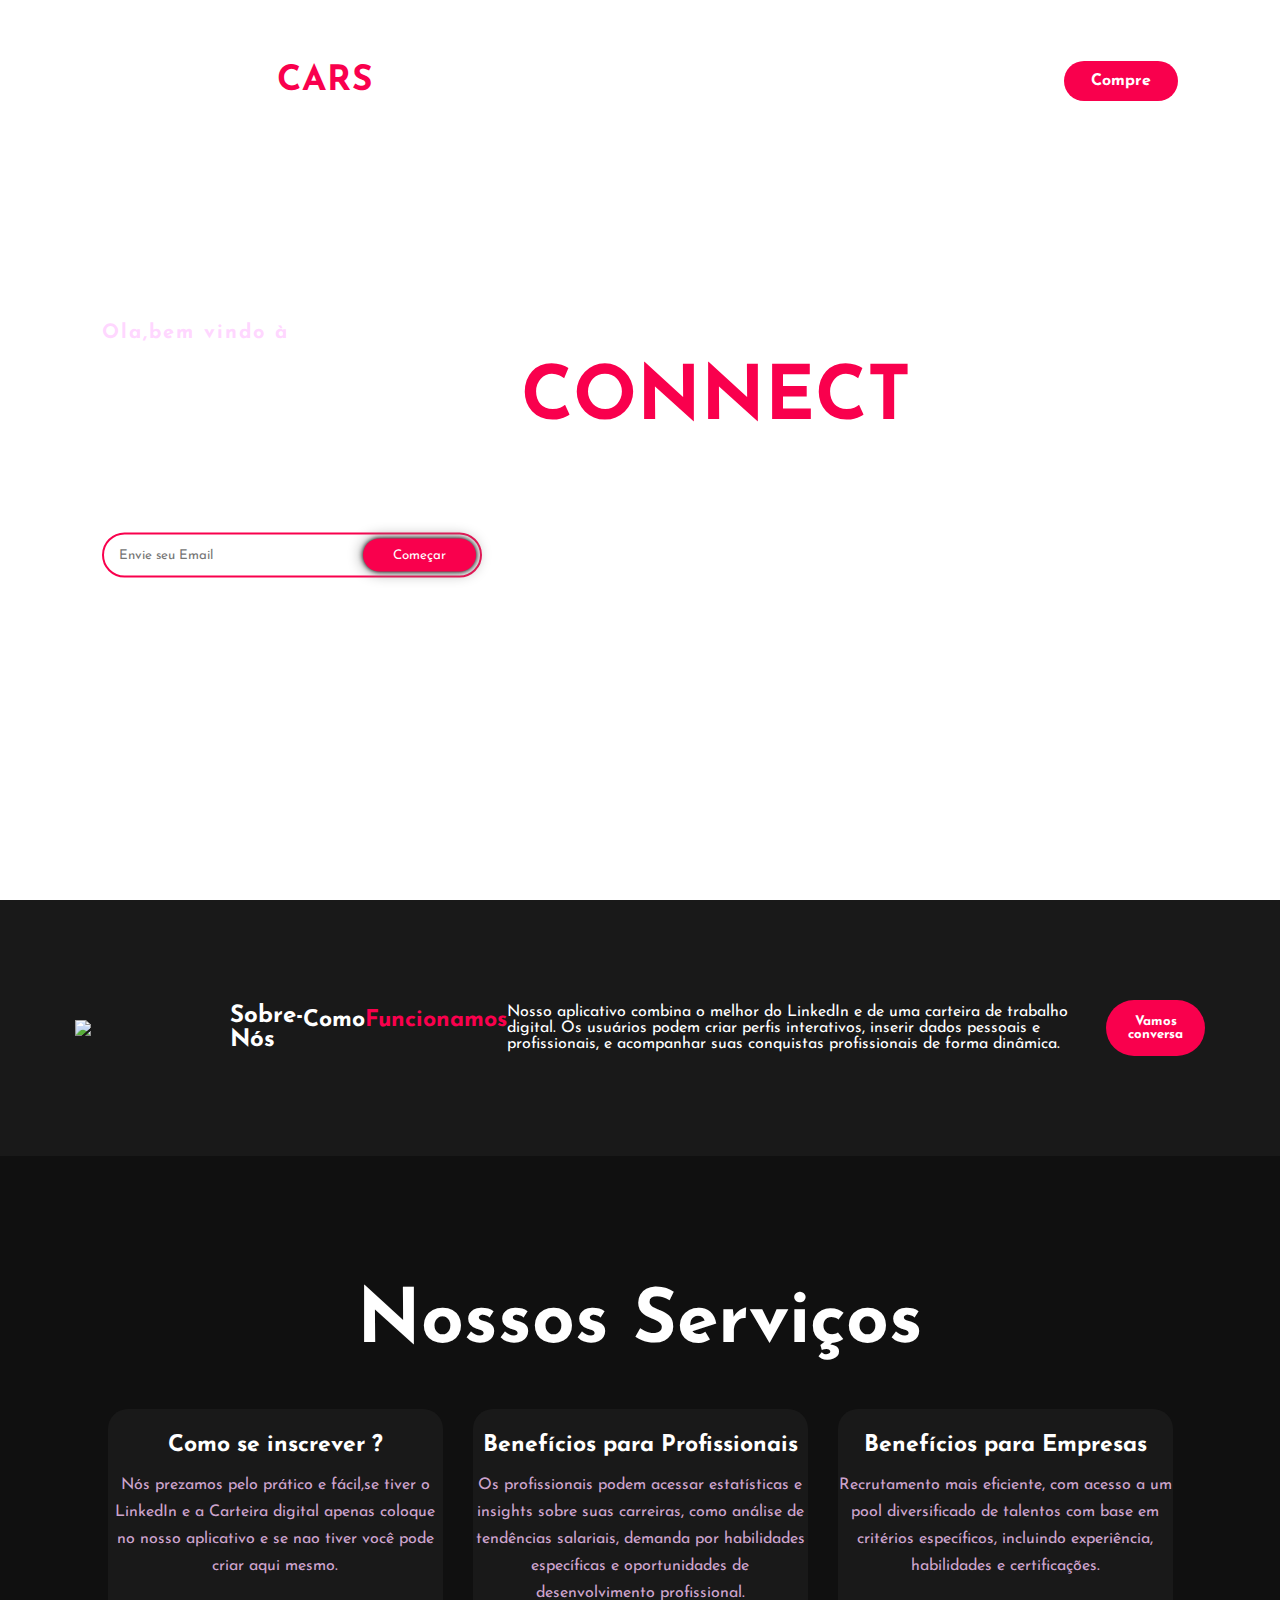
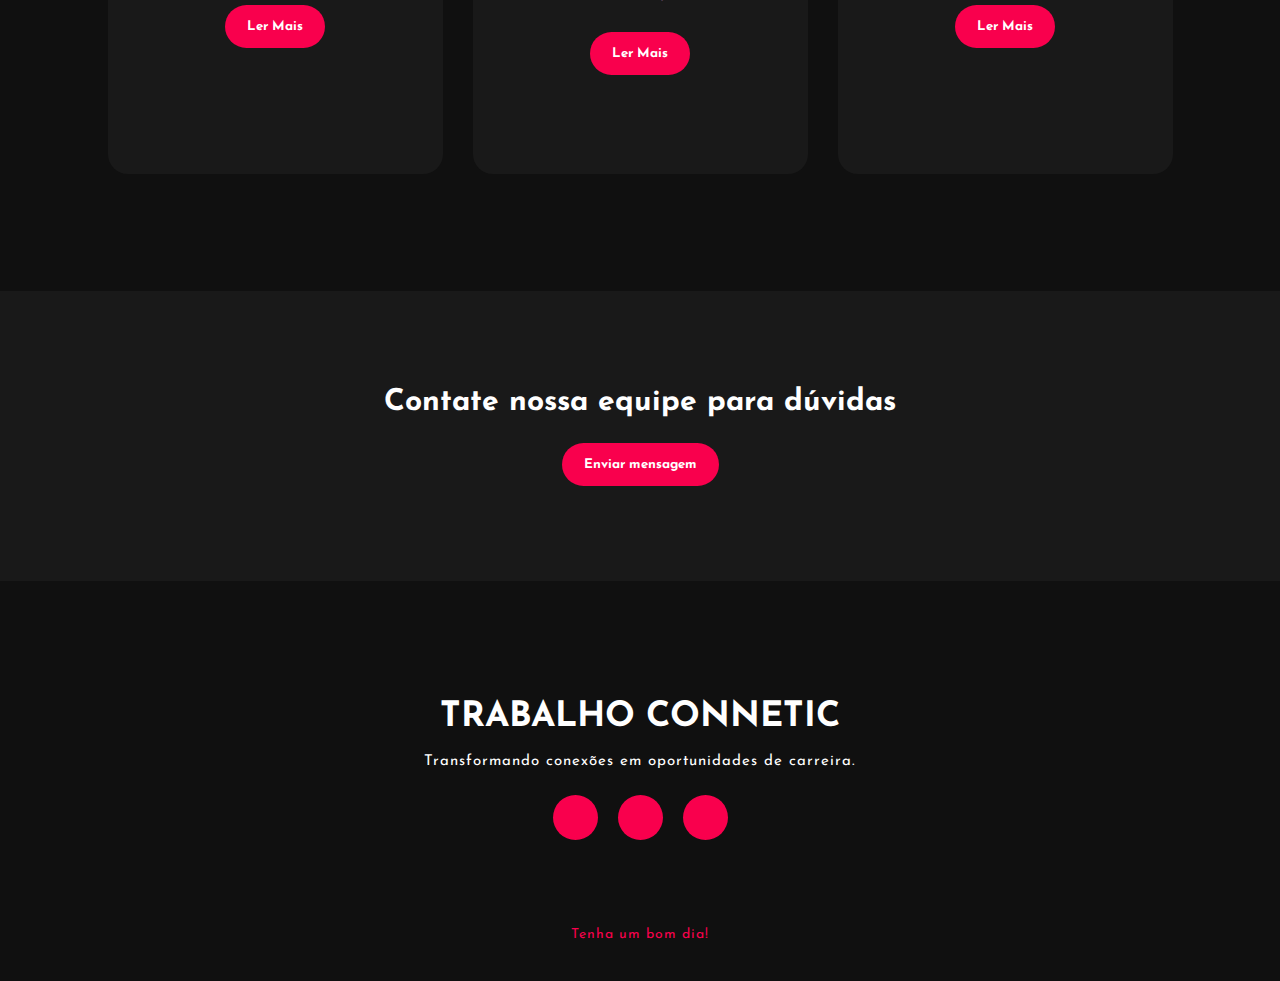
==== principal.html @ 6eb7e1a6 "Atualizar o principal.html" ====
<!DOCTYPE html>
<html lang="pt-br">
<head>
    <meta charset="UTF-8">
    <meta http-equiv="X-UA-Compatible" content="IE=edge">
    <meta name="viewport" content="width=device-width, initial-scale=1.0">
    <link rel="stylesheet" href="page1.css">
    <link rel="preconnect" href="https://fonts.gstatic.com">
    <link href="https://fonts.googleapis.com/css2?family=Josefin+Sans:ital,wght@0,100;0,200;0,300;0,400;0,500;0,600;0,700;1,100;1,200;1,300;1,400;1,500;1,600;1,700&display=swap" rel="stylesheet">
    <link rel="stylesheet" href="https://cdnjs.cloudflare.com/ajax/libs/font-awesome/5.15.3/css/all.min.css" integrity="sha512-iBBXm8fW90+nuLcSKlbmrPcLa0OT92xO1BIsZ+ywDWZCvqsWgccV3gFoRBv0z+8dLJgyAHIhR35VZc2oM/gI1w==" crossorigin="anonymous" referrerpolicy="no-referrer" />
    <title>EXTIMAN CARS</title>
</head>
<body>
    <body style="background-image: url('https://png.pngtree.com/background/20230412/original/pngtree-city-%E2%80%8B%E2%80%8Bhighway-car-chase-advertising-background-picture-image_2401420.jpg');">
    <!---Cabeçalho-Main-->

    <div class="background">
        <nav>
            <h2 class="logo">EXTIMAN<span>CARS</span></h2><!--Logo-->
            <ul class="cabeçalho-link">
                <li><a href="page1.html">Vendas</a></li>
                <li><a href="page2.html">Carros mais Vendidos</a></li>
                <li><a href="page3.html">Pacotes Sazonais</a></li>
                <li><a href="page4.html">Avaliação</a></li>
                <li><a href="page5.html">Meu Carrinho</a></li>
            </ul><!--cabeçalho-link-->
            <a href="#" class="btn">Compre</a>
        </nav>

        <div class="Main">
            <h4>Ola,bem vindo à </h4>
            <h1>TRABALHO<span>CONNECT</span></h1>
            <h3>Nós somos um aplicativo que junta a carteirade trabalho junto com o LinkedIn</h3>
            <div class="Container-btn">
                <form>
                    <input type="email" nome="email" id="mail" placeholder="Envie seu Email">
                    <input type="submit" name="submit" value="Começar">
                </form>
            </div><!--Container-btn-->
        </div><!--Main-->
    </div><!--background-->


    <!--Começo-da-seção-sobre-->

    <section class="background-color-Sobre">
        <div class="main-sobre">
            <img src="carro5.png">
                <h2>Sobre-Nós</h2>
                <h5>Como<span>Funcionamos</span></h5>
                <p2>Nosso aplicativo combina o melhor do LinkedIn e de uma carteira de trabalho digital. Os usuários podem criar perfis interativos, inserir dados pessoais e profissionais, e acompanhar suas conquistas profissionais de forma dinâmica.</p2>
                <button type="button">Vamos conversa</button><!--Button-->
            </div><!--Text-sobre-->
        </div><!--main-sobre-->
    </section><!--background-color-Sobre-->

    <!--Começo-da-seção-nossos-serviços-->

    <div class="Container-serviços">
        <div class="title">
            <h2>Nossos Serviços</h2>
        </div><!--title-->

        <div class="Caixa">
            <div class="Card">
                <i class="fas fa-bars"></i>
                <h5>Como se inscrever ?</h5>
                <div class="Paragrafo-button">
                    <p>Nós prezamos pelo prático e fácil,se tiver o LinkedIn e a Carteira digital apenas coloque no nosso aplicativo e se nao tiver você pode criar aqui mesmo.</p>
                    <button type="button">Ler Mais</button><!--button-->
                </div><!--Paragrafo-button-->
            </div><!--Card-->

            <div class="Card">
                <i class="fas fa-user"></i>
                <h5>Benefícios para Profissionais</h5>
                <div class="Paragrafo-button">
                    <p>Os profissionais podem acessar estatísticas e insights sobre suas carreiras, como análise de tendências salariais, demanda por habilidades específicas e oportunidades de desenvolvimento profissional.</p>
                    <button type="button">Ler Mais</button><!--button-->
                </div><!--Paragrafo-button-->
            </div><!--Card-->

            <div class="Card">
                <i class="fas fa-bell"></i>
                <h5>Benefícios para Empresas</h5>
                <div class="Paragrafo-button">
                    <p>Recrutamento mais eficiente, com acesso a um pool diversificado de talentos com base em critérios específicos, incluindo experiência, habilidades e certificações. </p>
                    <button type="button">Ler Mais</button><!--button-->
                </div><!--Paragrafo-button-->
            </div><!--Card-->
        </div><!--Caixa-->
    </div><!--Conatiner-serviços-->

    <!--Contatos-->
    <div class="me-contate">
        <p>Contate nossa equipe para dúvidas</p>
        <button type="button">Enviar mensagem</button><!--button-->
    </div><!--me-contate-->

    <!--Rodapé--->
    <footer>
          <h6>TRABALHO CONNETIC</h6>
        <p>Transformando conexões em oportunidades de carreira.</p>
        <div class="Redes-sociais">
            <a href="#"><i class="fab fa-facebook-f"></i></a>
            <a href="#"><i class="fab fa-instagram"></i></a>
            <a href="#"><i class="fab fa-dribbble"></i></a>
        </div><!--Redes-sociais-->
        <p class="end">Tenha um bom dia!</p>
    </footer>


</body>
</html>
---- page1.css ----
*{
    padding: 0;
    margin: 0;
    font-family: 'Josefin Sans', sans-serif;
    box-sizing: border-box;
}


.background{
    background-image: url(https://png.pngtree.com/background/20230412/original/pngtree-city-%E2%80%8B%E2%80%8Bhighway-car-chase-advertising-background-picture-image_2401420.jpgackground.jpg);
    background-size: cover;
    background-position: center;
    height: 100vh;
    width: 100%;

}

nav{
    display: flex;
    align-items: center;
    justify-content: space-between;
    padding: 45px;
    padding-left: 8%;
    padding-right: 8%;
}

.logo{
    color: #fff;
    font-size: 35px;
    cursor: pointer;
    letter-spacing: 1px;
}
span{
    color: #f9004d;
}

nav ul li{
    list-style-type: none;
    display: inline-block;
    padding: 10px  25px;
}

nav ul li a{
    color: #fff;
    text-decoration: none;
    font-weight: bold;
    text-transform: capitalize;
}

nav ul li a:hover{
    color: #f9004d;
    transform: .4s;
}

.btn{
    background-color: #f9004d;
    color: #fff;
    text-decoration: none;
    border: 2px solid transparent;
    font-weight: bold;
    padding: 10px 25px;
    border-radius: 30px;
    transition: transform .4s;
}

.btn:hover{
    transform: scale(1.2);
}

.Main{
    position: absolute;
    top: 50%;
    left: 8%;
    transform: translateY(-50%);
}

.Main span{
    color: #f9004d;
}

h1{
    color: #fff;
    margin: 20px 0px 20px;
    font-size: 75px;
}

h4{
    color: #fcfc;
    letter-spacing: 2px;
    font-size: 20px;
}

h3{
    color: #fff;
    font-size: 25px;
    margin-bottom: 50px;
}

.Container-btn form{
    width: 380px;
    max-width: 100%;
    position: relative;
}

.Container-btn form input:first-child{
    display: inline-block;
    width: 100%;
    padding: 14px 130px 14px 15px;
    border: 2px solid #f9004d;
    border-radius: 30px;
    outline: none;
}

.Container-btn form input:last-child{
    position: absolute;
    display: inline-block;
    outline: none;
    border: none;
    padding: 10px 30px;
    border-radius: 30px;
    background-color: #f9004d;
    color: #fff;
    box-shadow: 0px 0px 5px #000, 0px 0px 15px #858585;
    right: 6px;
    top: 6px;

}

.background-color-Sobre{
    background-color: #191919;
    width: 100%;
    padding: 100px 0px;

}

.background-color-Sobre img{
    width: 430px;
    height: auto;
}

.Text-sobre{
    width: 550px;
  }

.main-sobre{
   display: flex;
   align-items: center;
   justify-content: space-around;
   width: 1130px;
   margin: 0 auto;
   color:#fff;
}

.Text-sobre h2{
    color: #fff;
    font-size: 75px;
    text-transform: capitalize;
    margin-bottom: 20px;
}

.Text-sobre h5{
    color: #fff;
    letter-spacing: 2px;
    font-size: 22px;
    margin-bottom: 25px;
    text-transform: capitalize;
}

.Text-sobre p{
    color: #fcfc;
    letter-spacing: 1px;
    line-height: 28px;
    font-size: 18px;
    margin-bottom: 45px;
}

button{
    background-color: #f9004d;
    color: #fff;
    text-transform: none;
    border: 2px solid transparent;
    font-weight: bold;
    padding: 13px 20px;
    border-radius: 30px;
    transition: .4s;

}

button:hover{
    background-color: transparent;
    border: 2px solid #f9004d;
    cursor: pointer;
}

.Container-serviços{
    background-color: #101010;
    width: 100%;
    padding: 100px 0px;
}

.title h2{
    color: #fff;
    font-size: 75px;
    width: 1130px;
    margin: 30px auto;
    text-align: center;
}

.Caixa{
    display: flex;
    justify-content: center;
    align-items: center;
    min-height: 400px;
    flex-wrap: wrap;
}

.Card{
    background: #191919;
    height: 365px;
    width: 335px;
    border-radius: 20px;
    margin: 15px;
    position: relative;
    overflow: hidden;
    text-align:  center;

}

.Card i{
    font-size: 50px;
    display: block;
    text-align: center;
    margin: 25px 0px;
    color: #f9004d;
}

h5{
    color: #fff;
    font-size: 23px;
    margin-bottom: 15px;
}

.Paragrafo-button{
    color: #fcfc;
    font-size: 16px;
    line-height: 27px;
    margin-bottom: 25px;
}

.Paragrafo-button button{
    margin-top: 25px;
}

.me-contate {
    width: 100%;
    height: 290px;
    background-color: #191919;
    display: flex;
    flex-direction: column;
    justify-content: center;
    align-items: center ;
}

.me-contate p{
    color: #fff;
    font-size: 30px;
    font-weight: bold;
    margin-bottom: 25px;
}

footer{
    position: relative;
    width: 100%;
    height: 400px;
    background-color: #101010;
    display: flex;
    flex-direction: column;
    align-items: center;
    justify-content: center;
}

footer h6{
    font-size: 35px;
    color: #fff;
}

footer p{
    color: #fff;
    font-size: 15px;
    width: 500px;
    text-align: center;
    margin-top: 15px;
    letter-spacing: 1px;
    line-height: 23px;
}

.Redes-sociais{
    display: flex;

}

.Redes-sociais a{
    background-color: #f9004d;
    width: 45px;
    height: 45px;
    padding: 15px;
    border-radius: 50%;
    margin: 22px 10px;
    color: #fff;
    text-decoration: none;
    font-size: 20px;
    align-items: center;
    display: flex;
    justify-content: center;
    flex-direction: row;
}

.Redes-sociais a:hover{
    transform: scale(1.2);
    transition: .3s;
}

.end{
    position: absolute;
    color: #f9004d;
    bottom: 35px;
    font-size: 14px ;
}
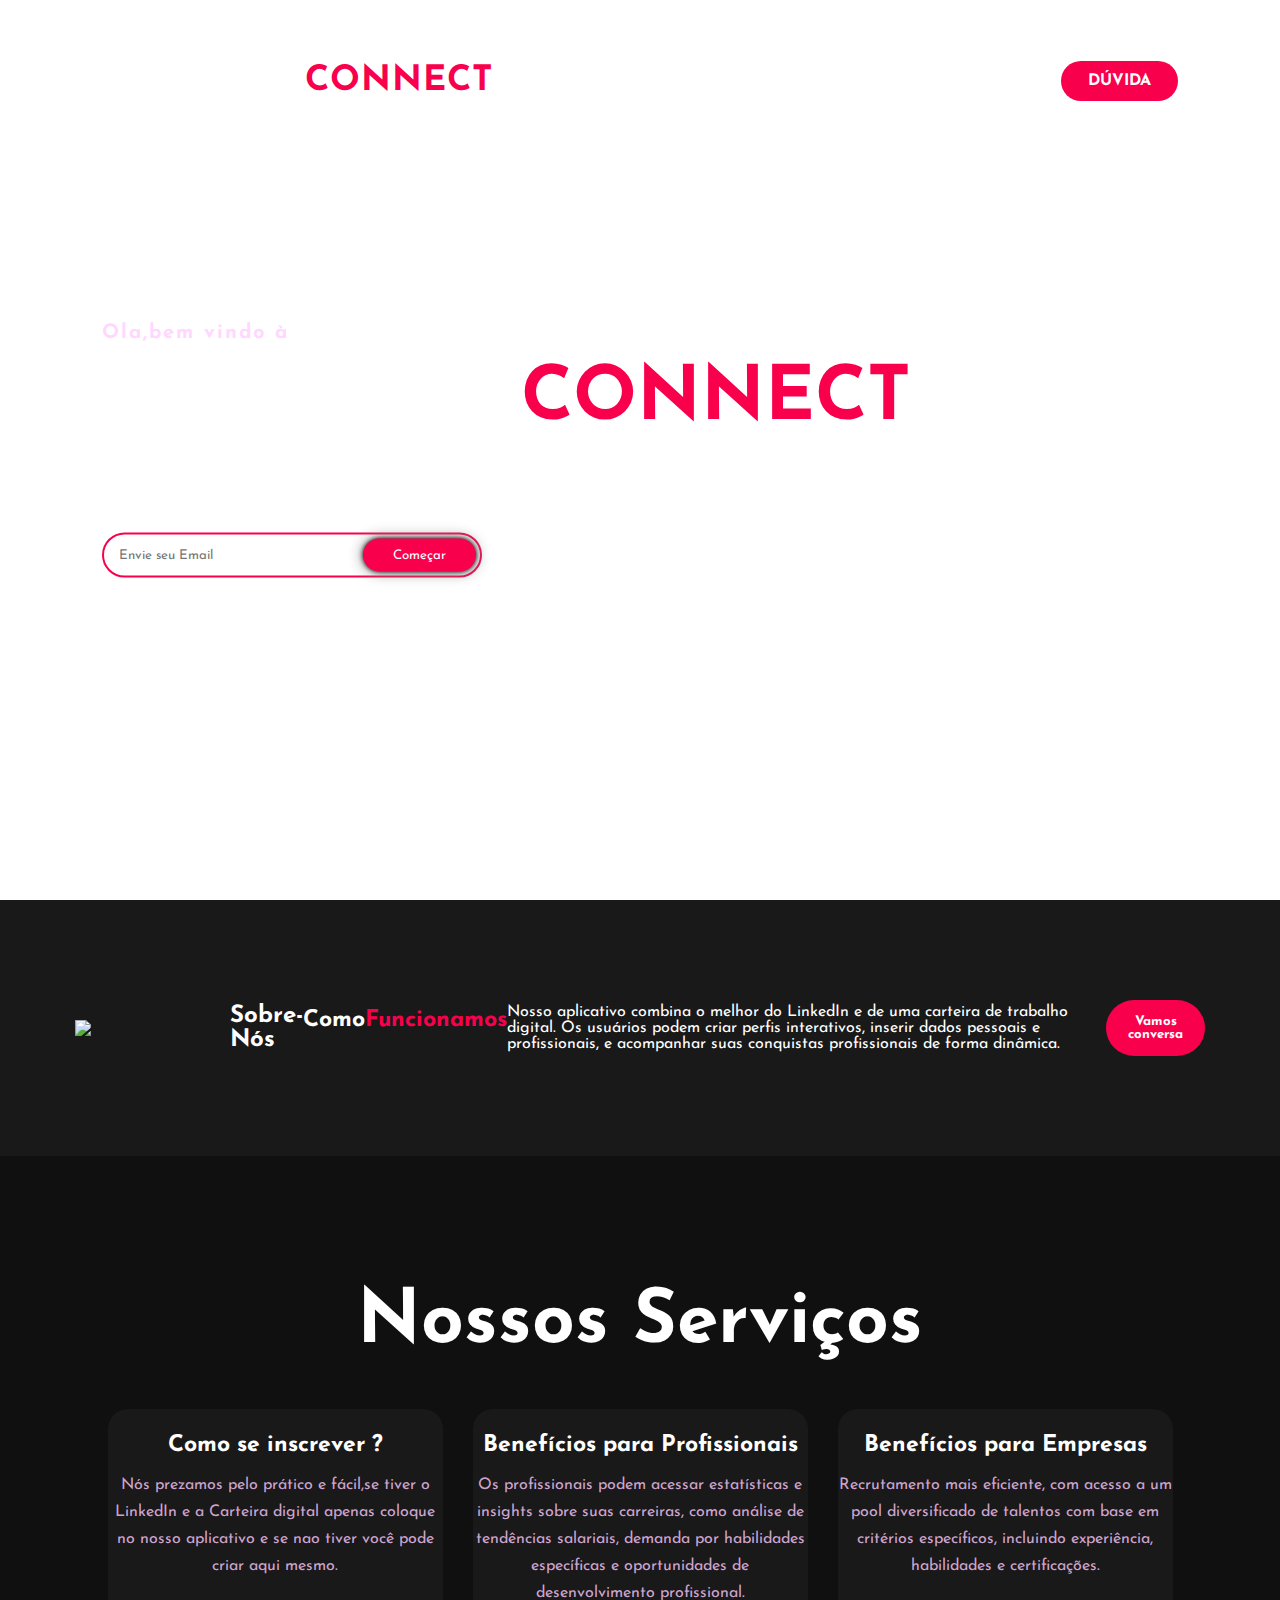
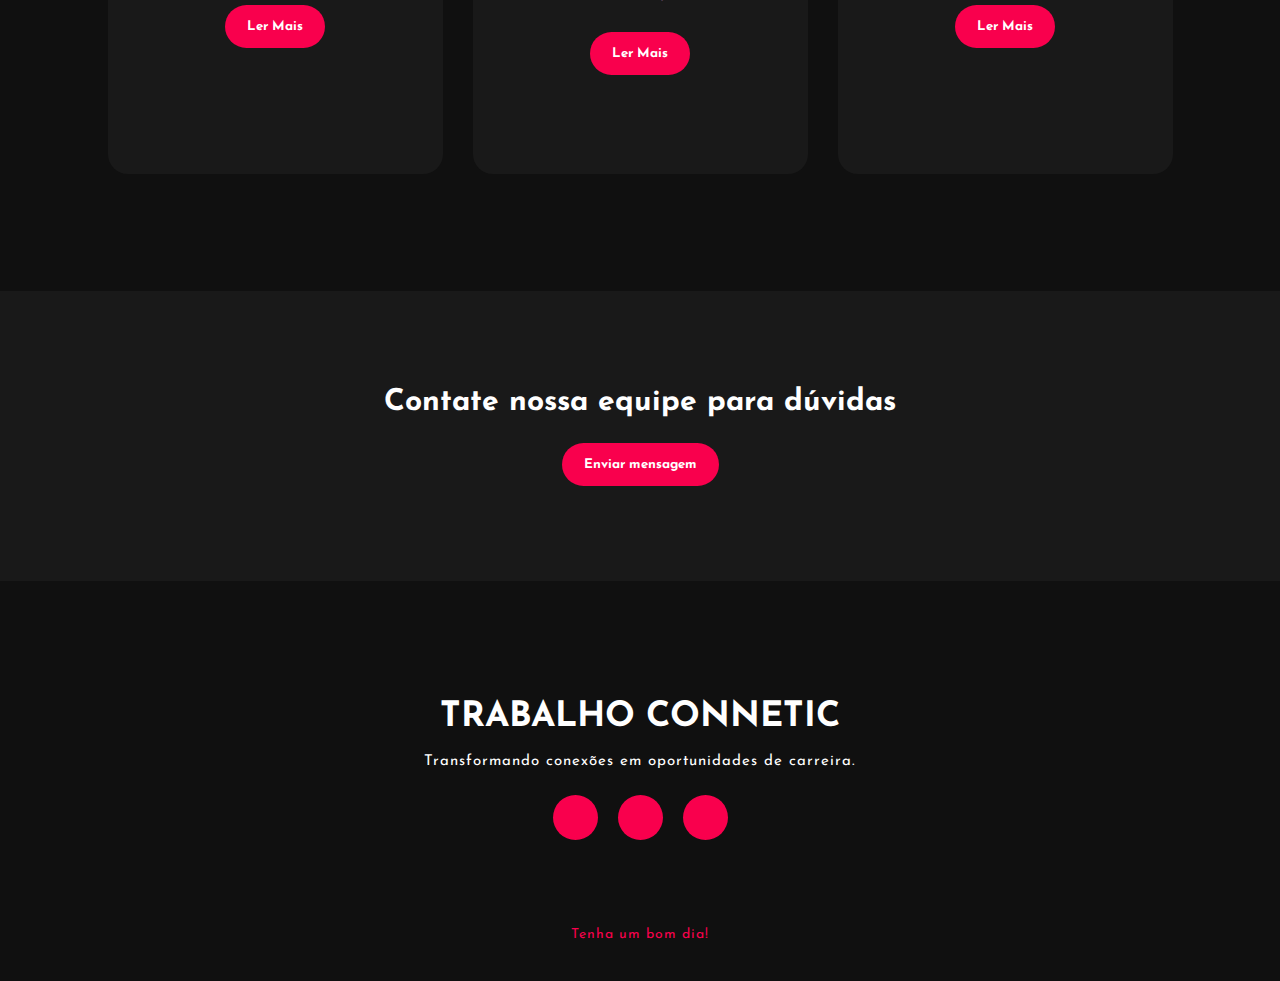
==== commit b18d1f50: "Atualizar o principal.html" ====
--- a/principal.html
+++ b/principal.html
@@ -8,7 +8,7 @@
     <link rel="preconnect" href="https://fonts.gstatic.com">
     <link href="https://fonts.googleapis.com/css2?family=Josefin+Sans:ital,wght@0,100;0,200;0,300;0,400;0,500;0,600;0,700;1,100;1,200;1,300;1,400;1,500;1,600;1,700&display=swap" rel="stylesheet">
     <link rel="stylesheet" href="https://cdnjs.cloudflare.com/ajax/libs/font-awesome/5.15.3/css/all.min.css" integrity="sha512-iBBXm8fW90+nuLcSKlbmrPcLa0OT92xO1BIsZ+ywDWZCvqsWgccV3gFoRBv0z+8dLJgyAHIhR35VZc2oM/gI1w==" crossorigin="anonymous" referrerpolicy="no-referrer" />
-    <title>EXTIMAN CARS</title>
+    <title>TRABALHO CONNECT</title>
 </head>
 <body>
     <body style="background-image: url('https://png.pngtree.com/background/20230412/original/pngtree-city-%E2%80%8B%E2%80%8Bhighway-car-chase-advertising-background-picture-image_2401420.jpg');">
@@ -16,15 +16,15 @@
 
     <div class="background">
         <nav>
-            <h2 class="logo">EXTIMAN<span>CARS</span></h2><!--Logo-->
+            <h2 class="logo">TRABALHO<span>CONNECT</span></h2><!--Logo-->
             <ul class="cabeçalho-link">
-                <li><a href="page1.html">Vendas</a></li>
-                <li><a href="page2.html">Carros mais Vendidos</a></li>
-                <li><a href="page3.html">Pacotes Sazonais</a></li>
+                <li><a href="page1.html">CADASTRO</a></li>
+                <li><a href="page2.html">LOGIN</a></li>
+                <li><a href="page3.html">EMPRESA</a></li>
                 <li><a href="page4.html">Avaliação</a></li>
-                <li><a href="page5.html">Meu Carrinho</a></li>
+                <li><a href="page5.html">SUGESTÃO</a></li>
             </ul><!--cabeçalho-link-->
-            <a href="#" class="btn">Compre</a>
+            <a href="#" class="btn">DÚVIDA</a>
         </nav>
 
         <div class="Main">
